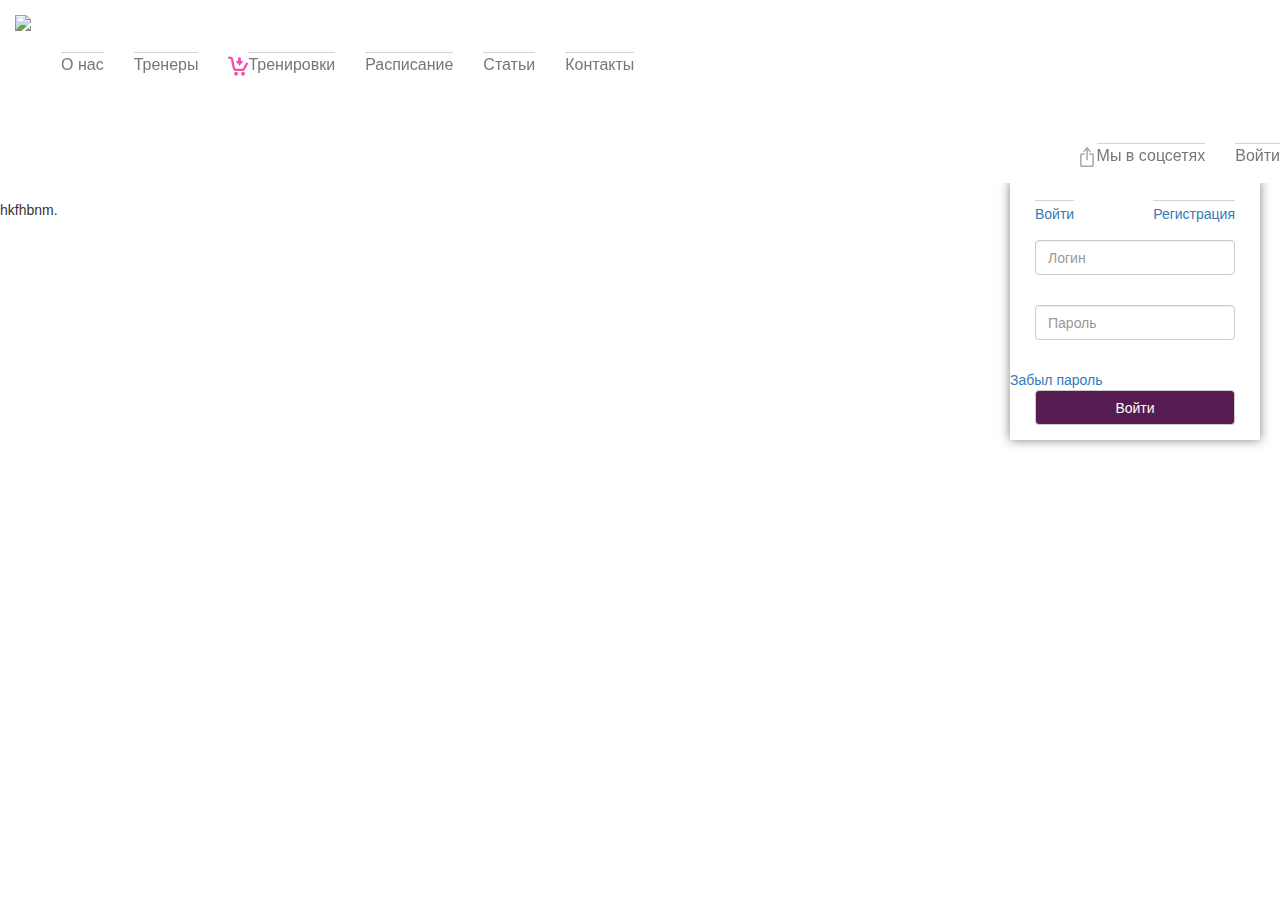
==== index.html @ a6eaf474 "New header" ====
<!DOCTYPE html>
<html lang="en">
<head>
    <meta charset="UTF-8">
    <title>ROCK-CYCLE</title>
    <link rel="stylesheet" href="css/main.css" type="text/css">
</head>
<body>
<div class="wrapper">
    <header class="header">
        <div class="container">
            <nav class="navbar navbar-default navbar-fixed-top" role="navigation">

                <div class="navbar-header">
                    <button type="button" class="navbar-toggle" data-toggle="collapse" data-target="#collapse"
                            aria-expanded="false">
                        <span class="sr-only">Toggle navigation</span>
                        <span class="icon-bar"></span>
                        <span class="icon-bar"></span>
                        <span class="icon-bar"></span>
                        <span class="icon-bar"></span>
                        <span class="icon-bar"></span>
                    </button>
                    <a class="navbar-brand" href="#"><img src="images/rockcycle-logo.png"></a>
                    <button type="button" class="navbar-toggle" data-toggle="collapse" data-target="#login-collapse"
                            aria-expanded="false">
                        <span class="sr-only">Toggle navigation</span>
                        <span><img src="images/23.svg" height="20" width="20"></span>
                    </button>
                </div>
                <div class="collapse navbar-collapse" id="collapse">
                    <ul class=" nav navbar-nav">
                        <li><a href="#"><span>О нас</span></a></li>
                        <li><a href="#"><span>Тренеры</span></a></li>
                        <li><a href="#"><img src="images/tr.svg" height="20" width="20"><span>Тренировки</span></a></li>
                        <li><a href="#"><span>Расписание</span></a></li>
                        <li><a href="#"><span>Статьи</span></a></li>
                        <li><a href="#"><span>Контакты</span></a></li>
                    </ul>
                </div>
                <div class="collapse navbar-collapse" id="login-collapse">
                    <ul class=" nav navbar-nav navbar-right">
                        <li><a href="#"><img src="images/rty.svg" height="20" width="20"><span>Мы в соцсетях</span></a>
                        </li>
                        <li><a class="login-link" href="#"><span>Войти</span></a></li>
                    </ul>
                </div>
            </nav>
        </div>
        <form class="login-form">
            <div class="login-form__header">
                <a href="#">Войти</a>
               <a href="#">Регистрация</a>
            </div>
                <input type="email" class="form-control" id="inputEmail" placeholder="Логин">
                <input type="password" class="form-control" id="inputPassword" placeholder="Пароль">
            <a href="#">Забыл пароль</a>
            <button type="submit" class="btn btn-default">Войти</button>
        </form>
    </header>

    <main>
        <section></section>
        <div class="slider">hkfhbnm.</div>

    </main>
    <footer class="main-footer">
        <div class="container"></div>
    </footer>
</div>
<script src="js/jquery-1.12.3.min.js"></script>
<script src="js/bootstrap.min.js"></script>
</body>
</html>
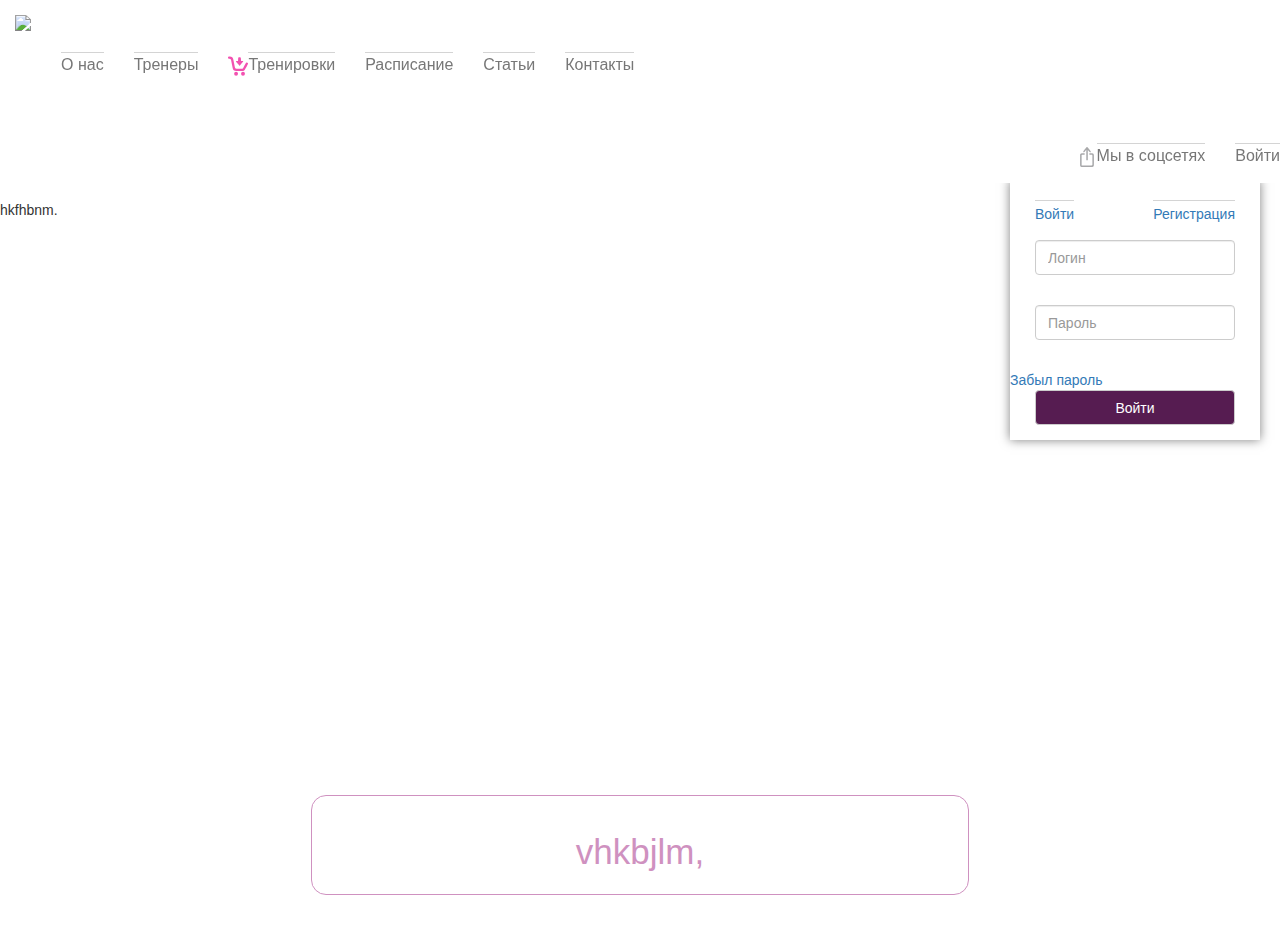
==== commit 9e4f1793: "Buttons" ====
--- a/index.html
+++ b/index.html
@@ -42,7 +42,7 @@
                     <ul class=" nav navbar-nav navbar-right">
                         <li><a href="#"><img src="images/rty.svg" height="20" width="20"><span>Мы в соцсетях</span></a>
                         </li>
-                        <li><a class="login-link" href="#"><span>Войти</span></a></li>
+                        <li><a class="btn-link" href="#"><span>Войти</span></a></li>
                     </ul>
                 </div>
             </nav>
@@ -62,7 +62,7 @@
     <main>
         <section></section>
         <div class="slider">hkfhbnm.</div>
-
+<div class="btn button-promo">vhkbjlm,</div>
     </main>
     <footer class="main-footer">
         <div class="container"></div>
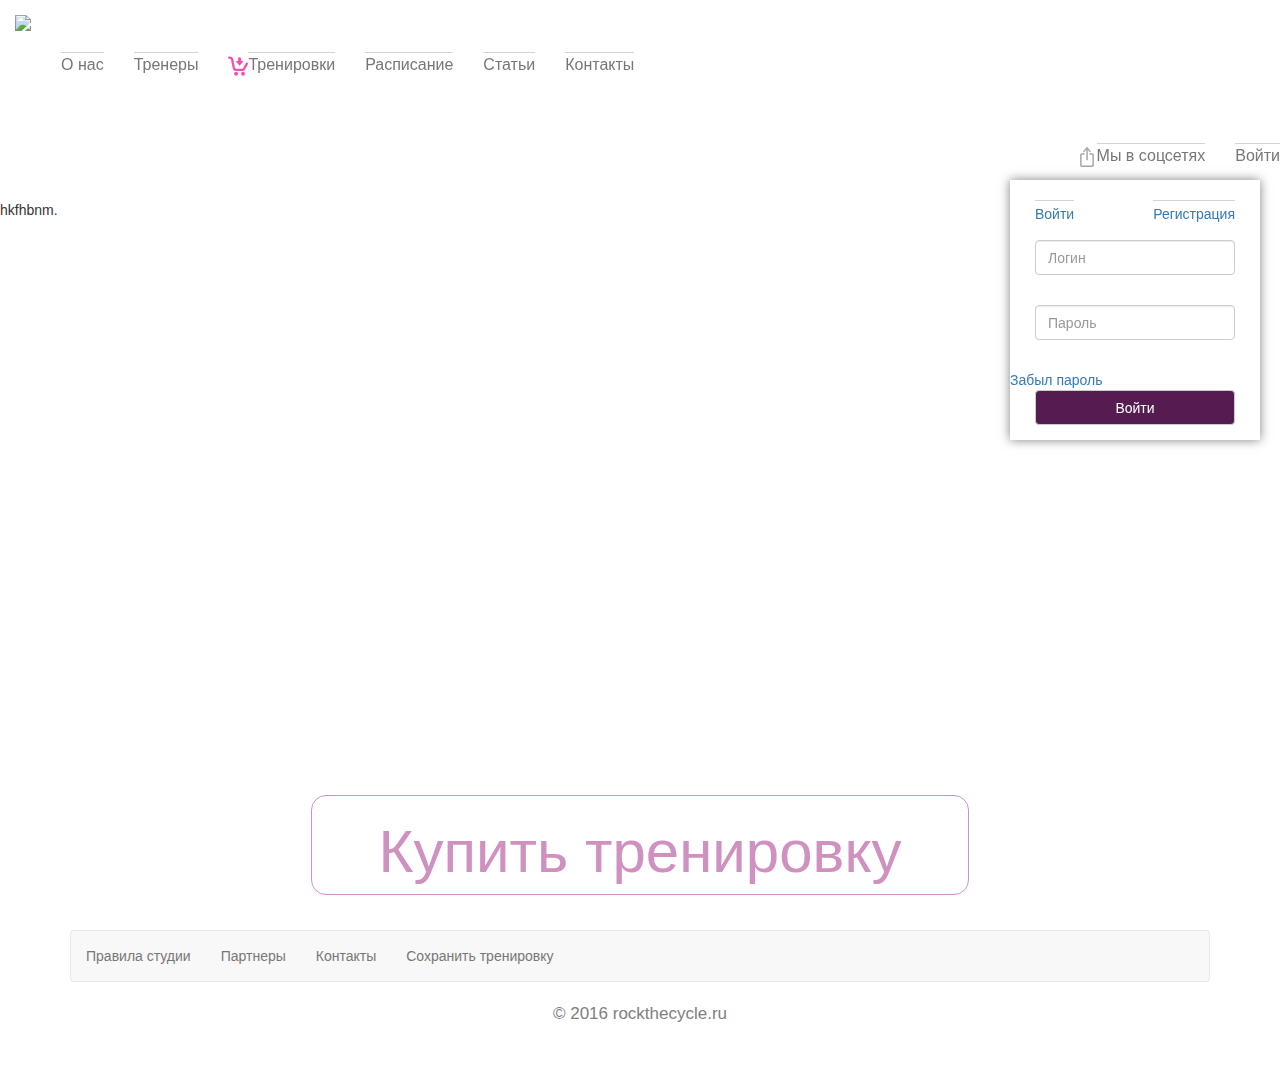
==== commit fdfaea82: "Merge pull request #1 from Becksy7/master" ====
--- a/index.html
+++ b/index.html
@@ -7,13 +7,16 @@
 </head>
 <body>
 <div class="wrapper">
+
     <header class="header">
+
         <div class="container">
-            <nav class="navbar navbar-default navbar-fixed-top" role="navigation">
+            <!--Объявление самой панели меню-->
+            <nav class="navbar navbar-default navbar-fixed-top" role="navigation" id="collapse-group">
 
                 <div class="navbar-header">
-                    <button type="button" class="navbar-toggle" data-toggle="collapse" data-target="#collapse"
-                            aria-expanded="false">
+                    <button type="button" class="navbar-toggle" data-toggle="collapse" data-target="#menu-collapse"
+                            aria-expanded="false" data-parent="#collapse-group" href="#menu-collapse">
                         <span class="sr-only">Toggle navigation</span>
                         <span class="icon-bar"></span>
                         <span class="icon-bar"></span>
@@ -23,12 +26,12 @@
                     </button>
                     <a class="navbar-brand" href="#"><img src="images/rockcycle-logo.png"></a>
                     <button type="button" class="navbar-toggle" data-toggle="collapse" data-target="#login-collapse"
-                            aria-expanded="false">
+                            aria-expanded="false" data-parent="#collapse-group" href="#login-collapse">
                         <span class="sr-only">Toggle navigation</span>
                         <span><img src="images/23.svg" height="20" width="20"></span>
                     </button>
                 </div>
-                <div class="collapse navbar-collapse" id="collapse">
+                <div class="collapse navbar-collapse" id="menu-collapse">
                     <ul class=" nav navbar-nav">
                         <li><a href="#"><span>О нас</span></a></li>
                         <li><a href="#"><span>Тренеры</span></a></li>
@@ -42,12 +45,16 @@
                     <ul class=" nav navbar-nav navbar-right">
                         <li><a href="#"><img src="images/rty.svg" height="20" width="20"><span>Мы в соцсетях</span></a>
                         </li>
-                        <li><a class="btn-link" href="#"><span>Войти</span></a></li>
+
+                        <!--Кнопка показа формы входа-->
+                        <li><a class="btn-link" href="#login-form" data-toggle="collapse" data-target="#login-form"><span>Войти</span></a></li>
+
                     </ul>
                 </div>
             </nav>
         </div>
-        <form class="login-form">
+        <!--Форма входа, которая должна прятаться-->
+        <form class="login-form" id="login-form" class="collapse">
             <div class="login-form__header">
                 <a href="#">Войти</a>
                <a href="#">Регистрация</a>
@@ -57,15 +64,28 @@
             <a href="#">Забыл пароль</a>
             <button type="submit" class="btn btn-default">Войти</button>
         </form>
+
+
     </header>
+
 
     <main>
         <section></section>
         <div class="slider">hkfhbnm.</div>
-<div class="btn button-promo">vhkbjlm,</div>
     </main>
-    <footer class="main-footer">
-        <div class="container"></div>
+    <footer class="footer">
+        <div class="container">
+            <div class="btn button-promo">Купить тренировку</div>
+            <nav class="navbar navbar-default" role="navigation">
+                <ul class=" nav navbar-nav">
+                    <li><a href="#">Правила студии</a></li>
+                    <li><a href="#">Партнеры</a></li>
+                    <li><a href="#">Контакты</a></li>
+                    <li><a href="#">Сохранить тренировку</a></li>
+                </ul>
+                </nav>
+            <span class="copyright">&#169; 2016  rockthecycle.ru </span>
+        </div>
     </footer>
 </div>
 <script src="js/jquery-1.12.3.min.js"></script>
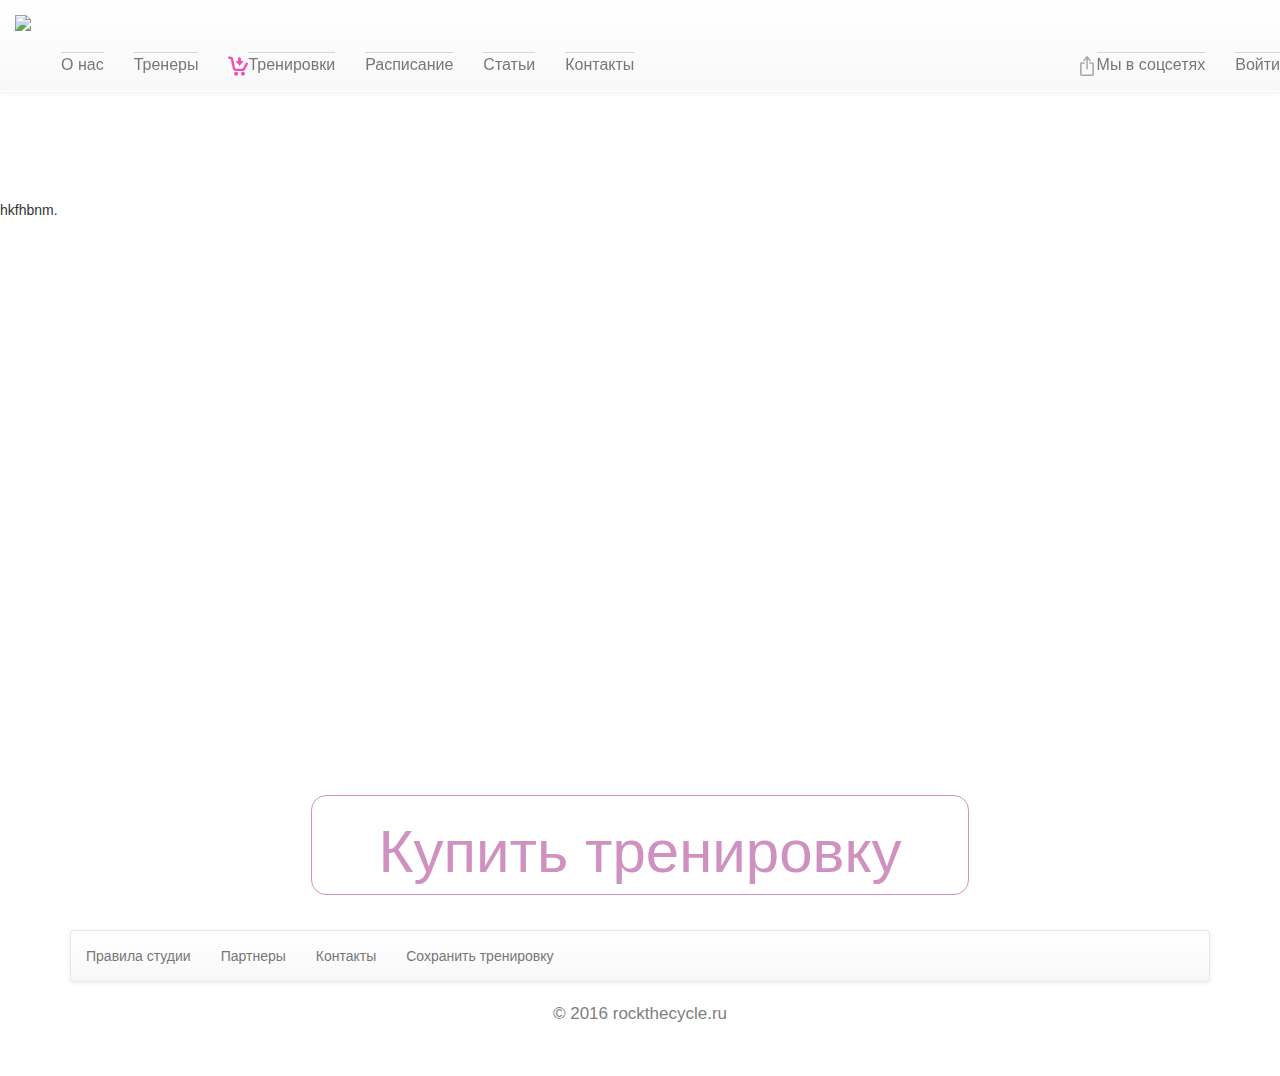
==== commit 47bbfa63: "header layout fix" ====
--- a/index.html
+++ b/index.html
@@ -13,10 +13,19 @@
         <div class="container">
             <!--Объявление самой панели меню-->
             <nav class="navbar navbar-default navbar-fixed-top" role="navigation" id="collapse-group">
+                <ul class=" nav navbar-nav navbar-right">
+                    <li class="hidden-xs hidden-sm"><a href="#"><img src="images/rty.svg" height="20" width="20"><span>Мы в соцсетях</span></a>
+                    </li>
 
+                    <!--Кнопка показа формы входа-->
+                    <li><a class="btn-link" href="#login-form" data-toggle="collapse" data-target="#login-form">
+                        <img class="visible-xs-block visible-sm-block" src="images/23.svg" height="20" width="20">
+                        <span class="hidden-xs hidden-sm">Войти</span></a></li>
+
+                </ul>
                 <div class="navbar-header">
-                    <button type="button" class="navbar-toggle" data-toggle="collapse" data-target="#menu-collapse"
-                            aria-expanded="false" data-parent="#collapse-group" href="#menu-collapse">
+                    <button type="button" class="navbar-toggle collapsed" data-toggle="collapse" data-target="#menu-collapse"
+                            aria-expanded="false">
                         <span class="sr-only">Toggle navigation</span>
                         <span class="icon-bar"></span>
                         <span class="icon-bar"></span>
@@ -25,13 +34,8 @@
                         <span class="icon-bar"></span>
                     </button>
                     <a class="navbar-brand" href="#"><img src="images/rockcycle-logo.png"></a>
-                    <button type="button" class="navbar-toggle" data-toggle="collapse" data-target="#login-collapse"
-                            aria-expanded="false" data-parent="#collapse-group" href="#login-collapse">
-                        <span class="sr-only">Toggle navigation</span>
-                        <span><img src="images/23.svg" height="20" width="20"></span>
-                    </button>
                 </div>
-                <div class="collapse navbar-collapse" id="menu-collapse">
+                <div class="navbar-collapse collapse" id="menu-collapse" aria-expanded="true">
                     <ul class=" nav navbar-nav">
                         <li><a href="#"><span>О нас</span></a></li>
                         <li><a href="#"><span>Тренеры</span></a></li>
@@ -41,20 +45,10 @@
                         <li><a href="#"><span>Контакты</span></a></li>
                     </ul>
                 </div>
-                <div class="collapse navbar-collapse" id="login-collapse">
-                    <ul class=" nav navbar-nav navbar-right">
-                        <li><a href="#"><img src="images/rty.svg" height="20" width="20"><span>Мы в соцсетях</span></a>
-                        </li>
-
-                        <!--Кнопка показа формы входа-->
-                        <li><a class="btn-link" href="#login-form" data-toggle="collapse" data-target="#login-form"><span>Войти</span></a></li>
-
-                    </ul>
-                </div>
             </nav>
         </div>
         <!--Форма входа, которая должна прятаться-->
-        <form class="login-form" id="login-form" class="collapse">
+        <form class="login-form collapse" id="login-form">
             <div class="login-form__header">
                 <a href="#">Войти</a>
                <a href="#">Регистрация</a>
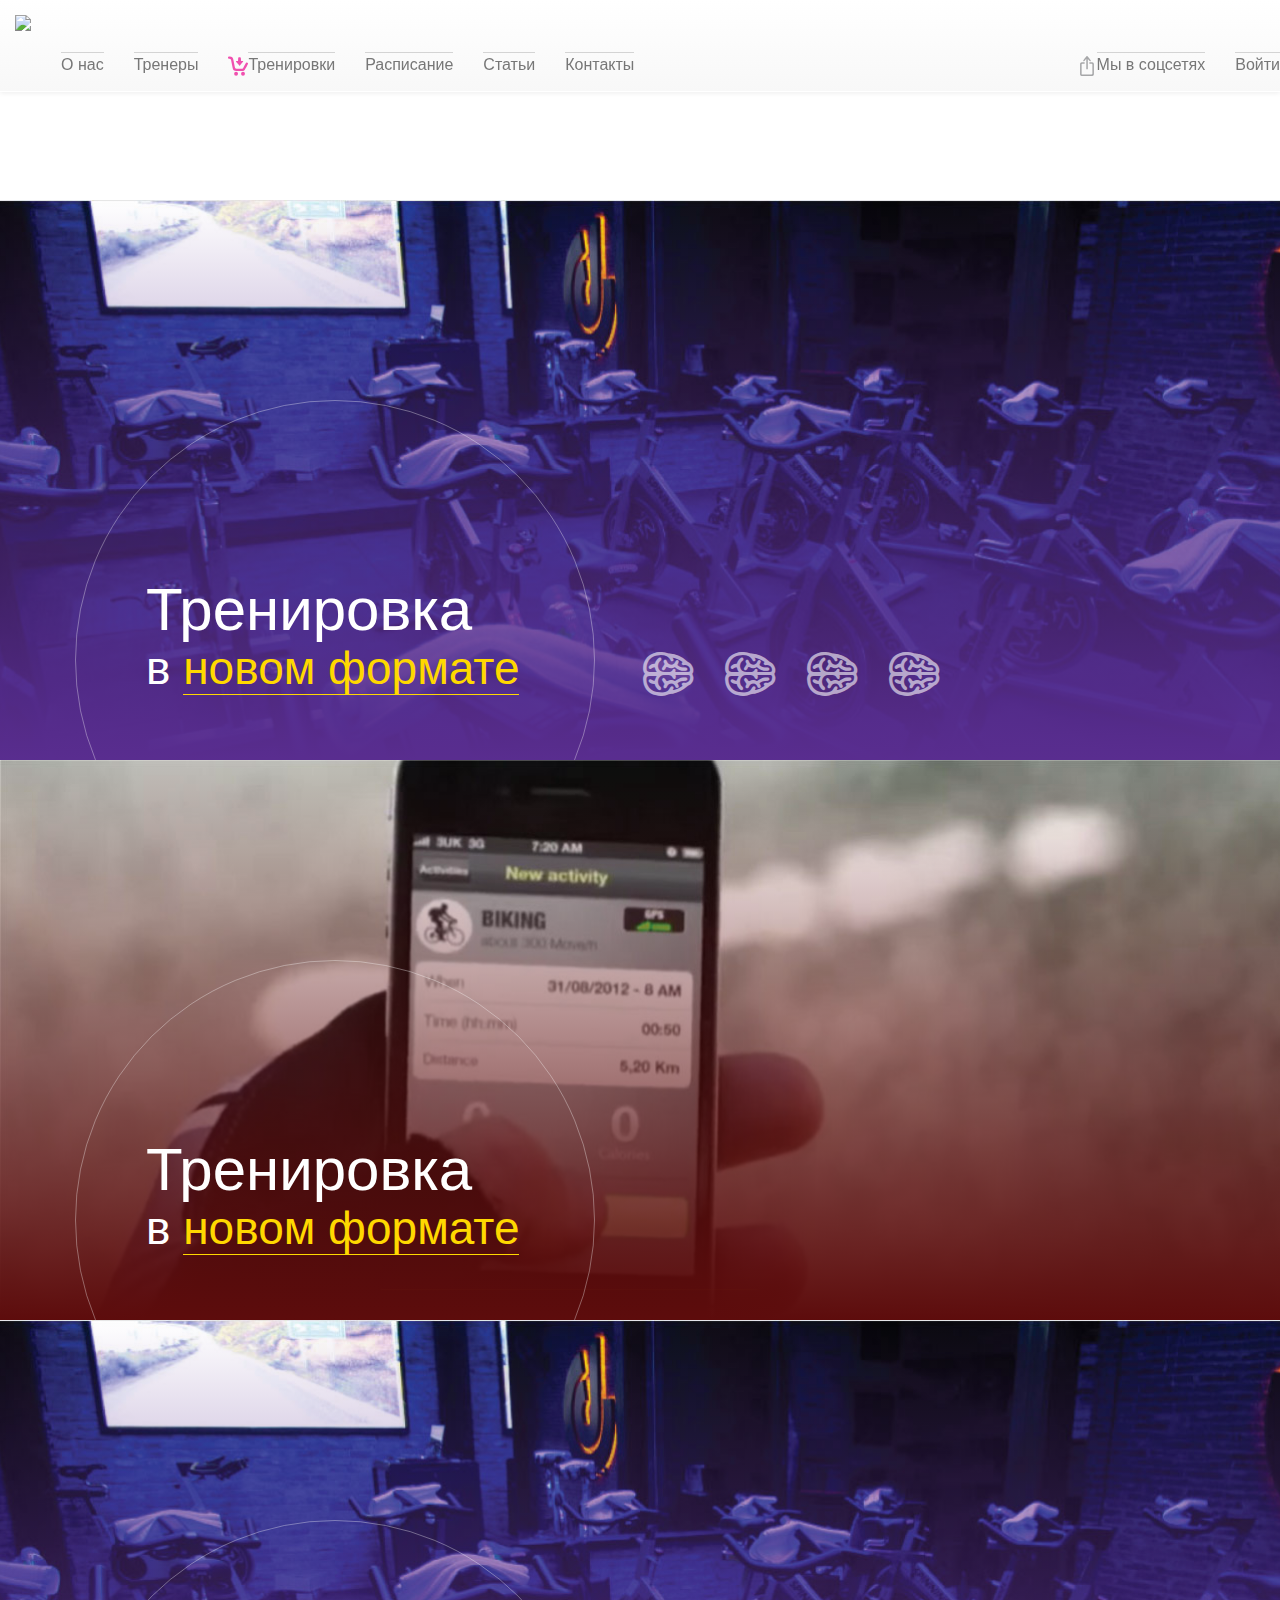
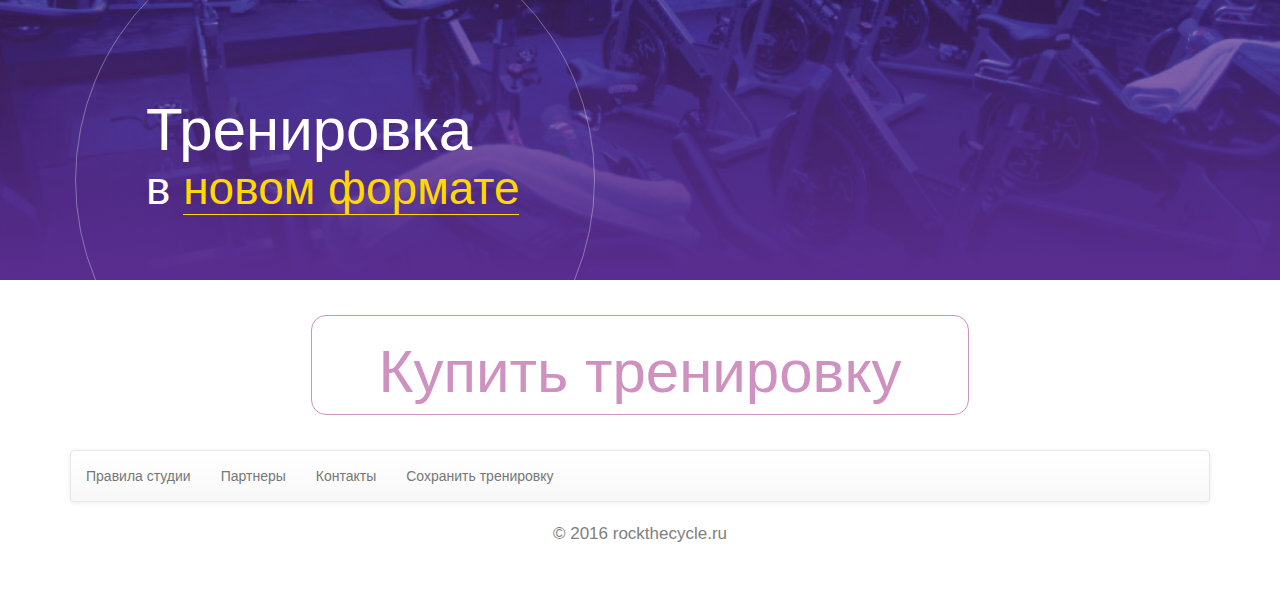
==== commit 8490f93c: "slider" ====
--- a/index.html
+++ b/index.html
@@ -3,6 +3,7 @@
 <head>
     <meta charset="UTF-8">
     <title>ROCK-CYCLE</title>
+    <link rel="stylesheet" href="vendor/slick/slick.css" type="text/css">
     <link rel="stylesheet" href="css/main.css" type="text/css">
 </head>
 <body>
@@ -64,8 +65,43 @@
 
 
     <main>
-        <section></section>
-        <div class="slider">hkfhbnm.</div>
+        <section class="container-fluid">
+            <div class="row">
+                <div class="slider" data-main-slick data-slick='{"slidesToShow": 1, "slidesToScroll": 1, "swipeToSlide": true}'>
+                <div class="slider-i gradient gradient-violet" style="background-image: url(images/slides/slide1.jpg)">
+                    <div class="jumbotron">
+                        <header>
+                            <div class="h1">Тренировка</div>
+                            <div class="h2">в <a href="#">новом формате</a></div>
+                        </header>
+                        <div class="pics hidden-xs">
+                            <a href="#"><i class="icon icon-brain"></i></a>
+                            <a href="#"><i class="icon icon-brain"></i></a>
+                            <a href="#"><i class="icon icon-brain"></i></a>
+                            <a href="#"><i class="icon icon-brain"></i></a>
+                        </div>
+                    </div>
+                </div>
+                <div class="slider-i gradient gradient-bordeau" style="background-image: url(images/slides/slide2.jpg)">
+                    <div class="jumbotron">
+                        <header>
+                            <div class="h1">Тренировка</div>
+                            <div class="h2">в <a href="#">новом формате</a></div>
+                        </header>
+                    </div>
+                </div>
+                <div class="slider-i gradient gradient-violet" style="background-image: url(images/slides/slide1.jpg)">
+                    <div class="jumbotron">
+                        <header>
+                            <div class="h1">Тренировка</div>
+                            <div class="h2">в <a href="#">новом формате</a></div>
+                        </header>
+                    </div>
+                </div>
+
+            </div>
+            </div>
+        </section>
     </main>
     <footer class="footer">
         <div class="container">
@@ -84,5 +120,7 @@
 </div>
 <script src="js/jquery-1.12.3.min.js"></script>
 <script src="js/bootstrap.min.js"></script>
+<script src="vendor/slick/slick.min.js"></script>
+<script src="js/main.js"></script>
 </body>
 </html>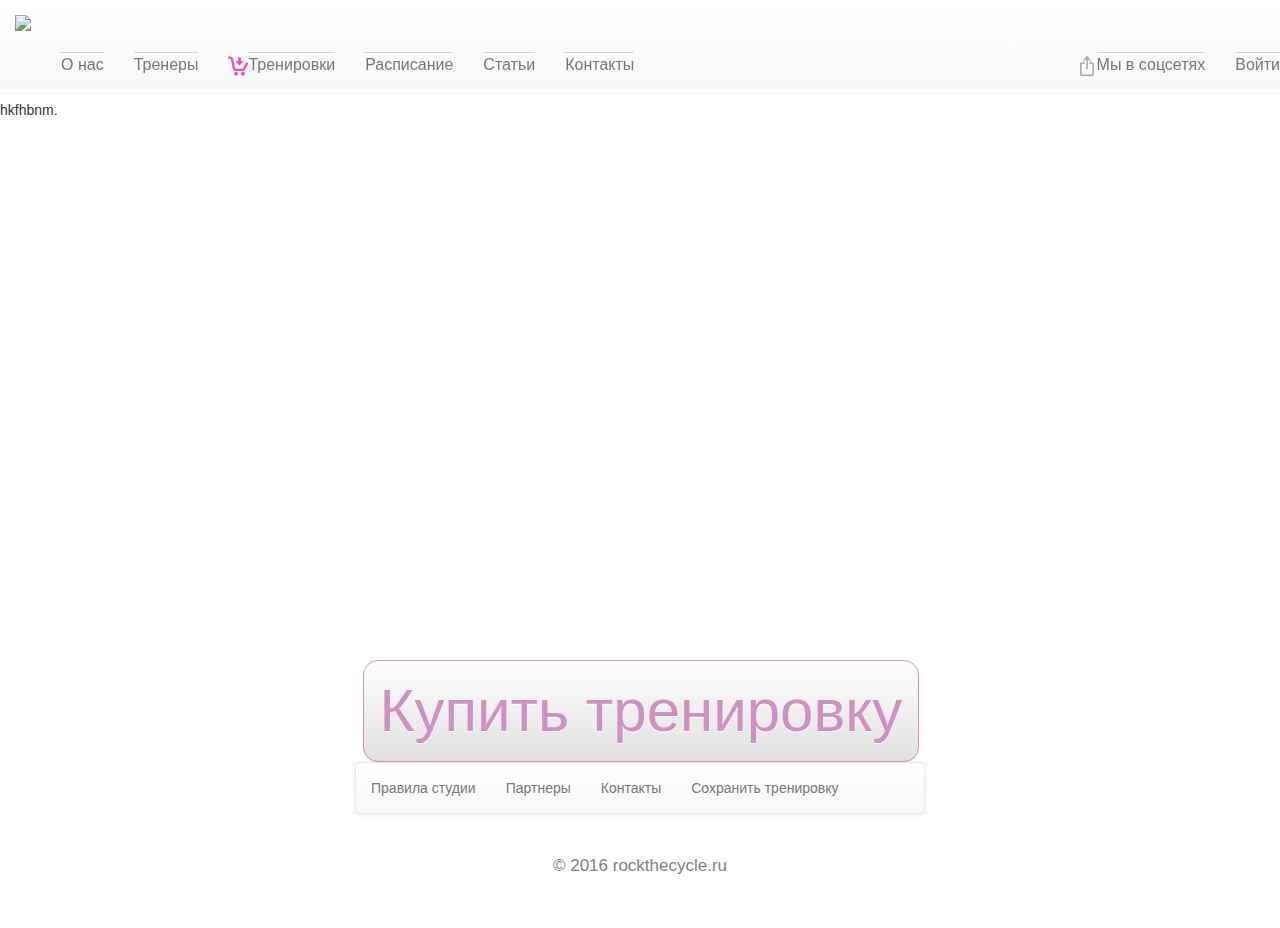
==== commit 6384b4e8: "Обновленный футер" ====
--- a/index.html
+++ b/index.html
@@ -3,7 +3,6 @@
 <head>
     <meta charset="UTF-8">
     <title>ROCK-CYCLE</title>
-    <link rel="stylesheet" href="vendor/slick/slick.css" type="text/css">
     <link rel="stylesheet" href="css/main.css" type="text/css">
 </head>
 <body>
@@ -25,7 +24,8 @@
 
                 </ul>
                 <div class="navbar-header">
-                    <button type="button" class="navbar-toggle collapsed" data-toggle="collapse" data-target="#menu-collapse"
+                    <button type="button" class="navbar-toggle collapsed" data-toggle="collapse"
+                            data-target="#menu-collapse"
                             aria-expanded="false">
                         <span class="sr-only">Toggle navigation</span>
                         <span class="icon-bar"></span>
@@ -52,10 +52,10 @@
         <form class="login-form collapse" id="login-form">
             <div class="login-form__header">
                 <a href="#">Войти</a>
-               <a href="#">Регистрация</a>
+                <a href="#">Регистрация</a>
             </div>
-                <input type="email" class="form-control" id="inputEmail" placeholder="Логин">
-                <input type="password" class="form-control" id="inputPassword" placeholder="Пароль">
+            <input type="email" class="form-control" id="inputEmail" placeholder="Логин">
+            <input type="password" class="form-control" id="inputPassword" placeholder="Пароль">
             <a href="#">Забыл пароль</a>
             <button type="submit" class="btn btn-default">Войти</button>
         </form>
@@ -65,62 +65,36 @@
 
 
     <main>
-        <section class="container-fluid">
-            <div class="row">
-                <div class="slider" data-main-slick data-slick='{"slidesToShow": 1, "slidesToScroll": 1, "swipeToSlide": true}'>
-                <div class="slider-i gradient gradient-violet" style="background-image: url(images/slides/slide1.jpg)">
-                    <div class="jumbotron">
-                        <header>
-                            <div class="h1">Тренировка</div>
-                            <div class="h2">в <a href="#">новом формате</a></div>
-                        </header>
-                        <div class="pics hidden-xs">
-                            <a href="#"><i class="icon icon-brain"></i></a>
-                            <a href="#"><i class="icon icon-brain"></i></a>
-                            <a href="#"><i class="icon icon-brain"></i></a>
-                            <a href="#"><i class="icon icon-brain"></i></a>
-                        </div>
-                    </div>
-                </div>
-                <div class="slider-i gradient gradient-bordeau" style="background-image: url(images/slides/slide2.jpg)">
-                    <div class="jumbotron">
-                        <header>
-                            <div class="h1">Тренировка</div>
-                            <div class="h2">в <a href="#">новом формате</a></div>
-                        </header>
-                    </div>
-                </div>
-                <div class="slider-i gradient gradient-violet" style="background-image: url(images/slides/slide1.jpg)">
-                    <div class="jumbotron">
-                        <header>
-                            <div class="h1">Тренировка</div>
-                            <div class="h2">в <a href="#">новом формате</a></div>
-                        </header>
-                    </div>
-                </div>
-
-            </div>
-            </div>
-        </section>
+        <section></section>
+        <div class="slider">hkfhbnm.</div>
     </main>
     <footer class="footer">
         <div class="container">
-            <div class="btn button-promo">Купить тренировку</div>
-            <nav class="navbar navbar-default" role="navigation">
-                <ul class=" nav navbar-nav">
-                    <li><a href="#">Правила студии</a></li>
-                    <li><a href="#">Партнеры</a></li>
-                    <li><a href="#">Контакты</a></li>
-                    <li><a href="#">Сохранить тренировку</a></li>
-                </ul>
-                </nav>
-            <span class="copyright">&#169; 2016  rockthecycle.ru </span>
+            <div class="row">
+                <div class="col-xs-12 col-md-6 col-md-offset-3 col-lg-6 col-lg-offset-3">
+                <div class="btn btn-default btn-lg btn-rounded">Купить тренировку</div>
+            </div>
+            <div class="row">
+                <div class="col-xs-12 col-md-6 col-md-offset-3 col-lg-6 col-lg-offset-3">
+                    <nav class="navbar navbar-default" role="navigation">
+                        <ul class=" nav navbar-nav">
+                            <li><a href="#">Правила студии</a></li>
+                            <li><a href="#">Партнеры</a></li>
+                            <li><a href="#">Контакты</a></li>
+                            <li><a href="#">Сохранить тренировку</a></li>
+                        </ul>
+                    </nav>
+                </div>
+            </div>
+            <div class="row">
+                <div class="col-xs-6 col-md-4 col-md-offset-4 col-lg-4 col-lg-offset-4">
+                    <span class="copyright">&#169; 2016  rockthecycle.ru </span>
+                </div>
+            </div>
         </div>
     </footer>
 </div>
 <script src="js/jquery-1.12.3.min.js"></script>
 <script src="js/bootstrap.min.js"></script>
-<script src="vendor/slick/slick.min.js"></script>
-<script src="js/main.js"></script>
 </body>
 </html>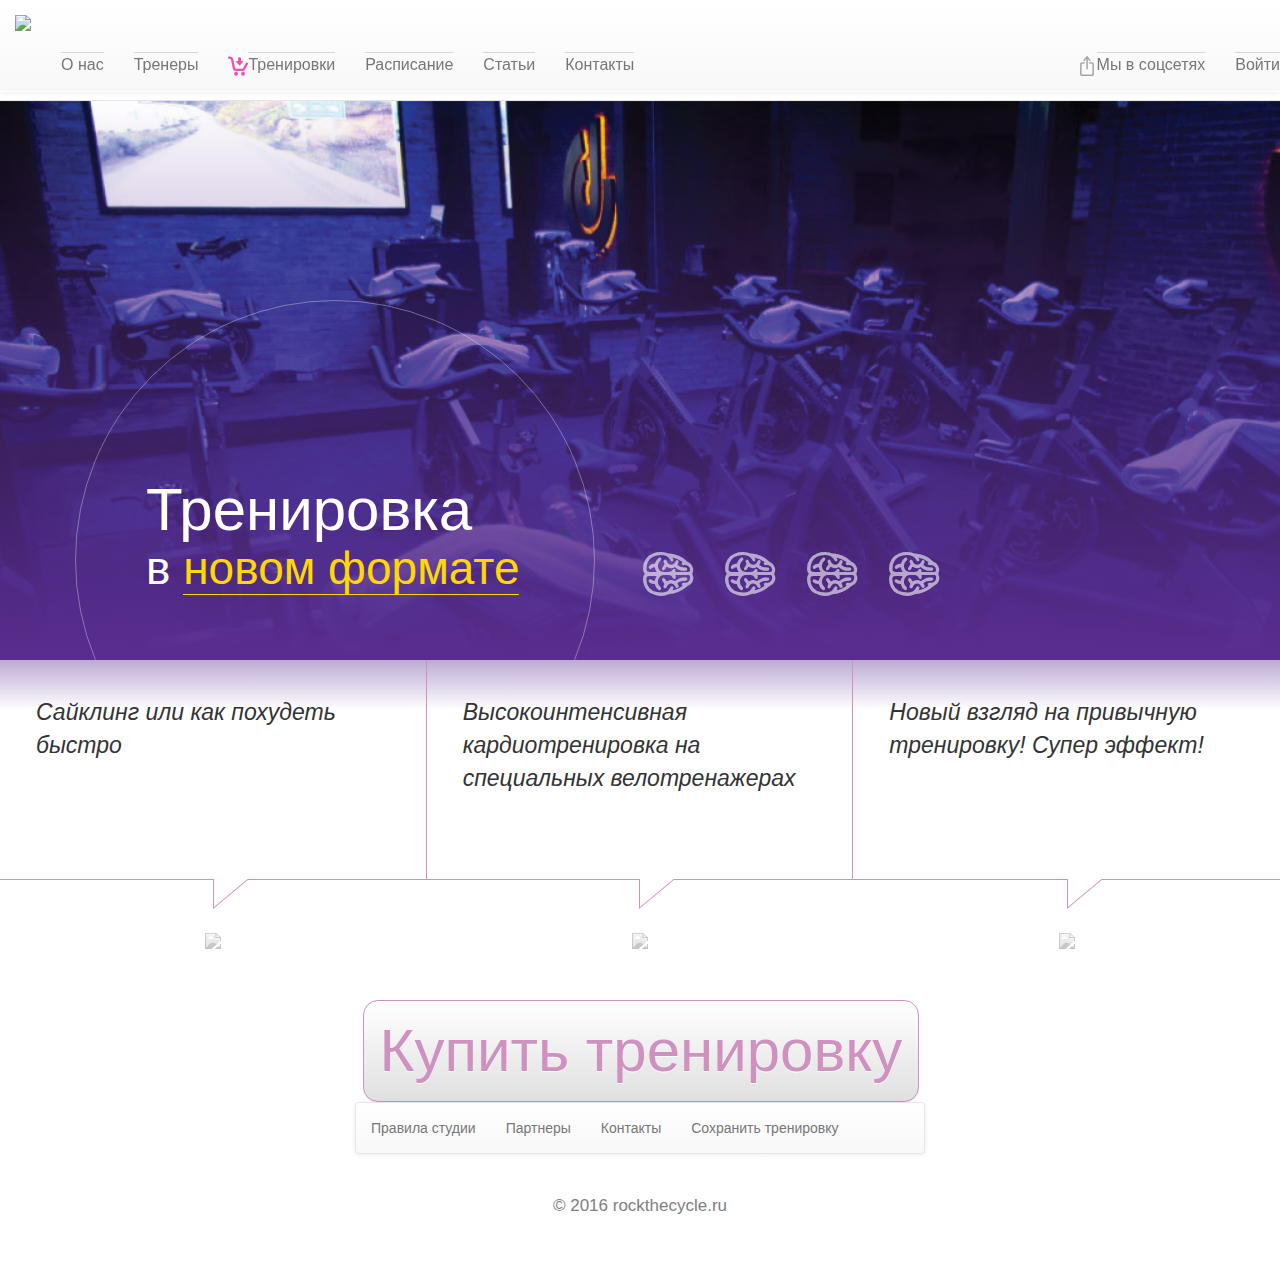
==== commit 12514fd0: "Merge branch 'master' of github.com:Becksy7/Cycles" ====
--- a/index.html
+++ b/index.html
@@ -3,6 +3,7 @@
 <head>
     <meta charset="UTF-8">
     <title>ROCK-CYCLE</title>
+    <link rel="stylesheet" href="vendor/slick/slick.css" type="text/css">
     <link rel="stylesheet" href="css/main.css" type="text/css">
 </head>
 <body>
@@ -65,8 +66,66 @@
 
 
     <main>
-        <section></section>
-        <div class="slider">hkfhbnm.</div>
+        <section class="container-fluid">
+            <div class="row">
+                <div class="slider" data-main-slick data-slick='{"slidesToShow": 1, "slidesToScroll": 1, "swipeToSlide": true}'>
+                <div class="slider-i gradient gradient-violet" style="background-image: url(images/slides/slide1.jpg)">
+                    <div class="jumbotron">
+                        <header>
+                            <div class="h1">Тренировка</div>
+                            <div class="h2">в <a href="#">новом формате</a></div>
+                        </header>
+                        <div class="pics hidden-xs hidden-sm">
+                            <a href="#"><i class="icon icon-brain"></i></a>
+                            <a href="#"><i class="icon icon-brain"></i></a>
+                            <a href="#"><i class="icon icon-brain"></i></a>
+                            <a href="#"><i class="icon icon-brain"></i></a>
+                        </div>
+                    </div>
+                </div>
+                <div class="slider-i gradient gradient-bordeau" style="background-image: url(images/slides/slide2.jpg)">
+                    <div class="jumbotron">
+                        <header>
+                            <div class="h1">Тренировка</div>
+                            <div class="h2">в <a href="#">новом формате</a></div>
+                        </header>
+                    </div>
+                </div>
+                <div class="slider-i gradient gradient-violet" style="background-image: url(images/slides/slide1.jpg)">
+                    <div class="jumbotron">
+                        <header>
+                            <div class="h1">Тренировка</div>
+                            <div class="h2">в <a href="#">новом формате</a></div>
+                        </header>
+                    </div>
+                </div>
+            </div>
+            </div>
+        </section>
+        <section class="container-fluid">
+            <div class="row feedbacks" data-slick-feedbacks id="feedbacks">
+                <div class="col-xs-12 col-sm-4 feedbacks__i"><div class="feedbacks__txt">Сайклинг или как похудеть быстро</div></div>
+                <div class="col-xs-12 col-sm-4 feedbacks__i"><div class="feedbacks__txt">Высокоинтенсивная кардиотренировка на специальных велотренажерах</div></div>
+                <div class="col-xs-12 col-sm-4 feedbacks__i"><div class="feedbacks__txt">Новый взгляд на привычную тренировку! Супер эффект!</div></div>
+            </div>
+            <div class="row feedbacks-logo" data-slick-logos-for="feedbacks">
+                <div class="col-xs-12 col-sm-4">
+                    <div class="feedbacks-logo__i">
+                        <img class="feedbacks-logo__img" src="images/feedbacks/logo3.png">
+                    </div>
+                </div>
+                <div class="col-xs-12 col-sm-4">
+                    <div class="feedbacks-logo__i">
+                        <img class="feedbacks-logo__img" src="images/feedbacks/logo2.png">
+                    </div>
+                </div>
+                <div class="col-xs-12 col-sm-4">
+                    <div class="feedbacks-logo__i">
+                        <img class="feedbacks-logo__img" src="images/feedbacks/logo1.png">
+                    </div>
+                </div>
+            </div>
+        </section>
     </main>
     <footer class="footer">
         <div class="container">
@@ -96,5 +155,7 @@
 </div>
 <script src="js/jquery-1.12.3.min.js"></script>
 <script src="js/bootstrap.min.js"></script>
+<script src="vendor/slick/slick.min.js"></script>
+<script src="js/main.js"></script>
 </body>
 </html>